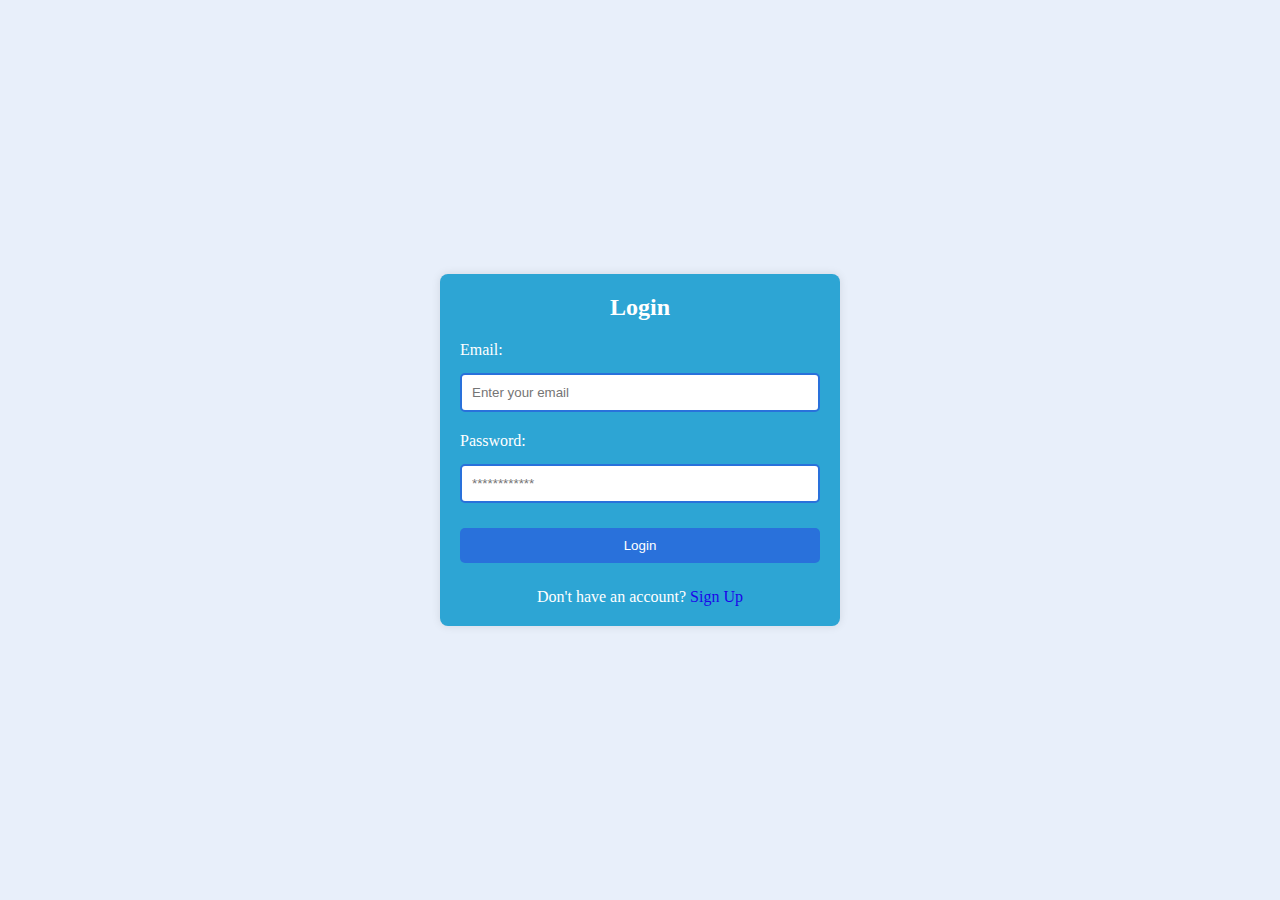
==== AssignmentFive/LoginPage.html @ 8efc0cf1 "Updated with Assignment Five" ====
<!DOCTYPE html>
<html lang="en">
<head>
    <meta charset="UTF-8">
    <meta name="viewport" content="width=device-width, initial-scale=1.0">
    <link rel="stylesheet" href="style.css">
    <title>Login Page</title>
</head>
<body>
    <section id="firstSection">
        <div class="formContainer">
            <form action="/login" method="post" target="_blank" name="loginForm" id="loginForm" autocomplete="on">
                <h2>Login</h2>
                
                <label for="email">Email:</label>
                <input type="email" id="email" placeholder="Enter your email" required>
                
                <label for="password">Password:</label>
                <input type="password" id="password" placeholder="************" required>
                
                <button type="submit" id="login">Login</button>
                
                <p>Don't have an account? <span><a href="signup.html">Sign Up</a></span></p>
            </form>
        </div>
    </section>
    <script src="script.js"></script>
</body>
</html>
---- AssignmentFive/style.css ----
* {
    margin: 0;
    padding: 0;
    box-sizing: border-box;
}

body{
    font-family: cursive;
}

#firstSection{
    display: flex;
    justify-content: center;
    align-items: center;
    min-height: 100vh;
    background-color: rgb(232, 239, 250); 
    color: white;
    padding: 15px;
}

.formContainer{
    background: rgb(45, 165, 212);
    padding: 20px;
    border-radius: 8px;
    box-shadow: 0 0 10px rgba(0, 0, 0, 0.1);
    width: 100%;
    max-width: 400px;
    overflow: auto;
}

form{
    display: flex;
    flex-direction: column;
    gap: 5px;
}

label{
    margin-top: 10px;
}

input, select, button {
    margin-top: 4px;
    padding: 10px;
    width: 100%;
    border: 2px solid rgb(41, 113, 219);
    border-radius: 5px;
}

button {
    background-color: rgb(41, 113, 219);
    color: white;
    border: none;
    cursor: pointer;
    margin-top: 15px;
}

button:hover {
    background-color: rgb(28, 58, 230);
}

h2{
    text-align: center;
}

p{
    text-align: center;
    margin-top: 15px;
}

p a {
    color: #1c05e9;
    text-decoration: none;
}

p a:hover {
    text-decoration: underline;
}

#loginForm {
    gap: 10px;
}
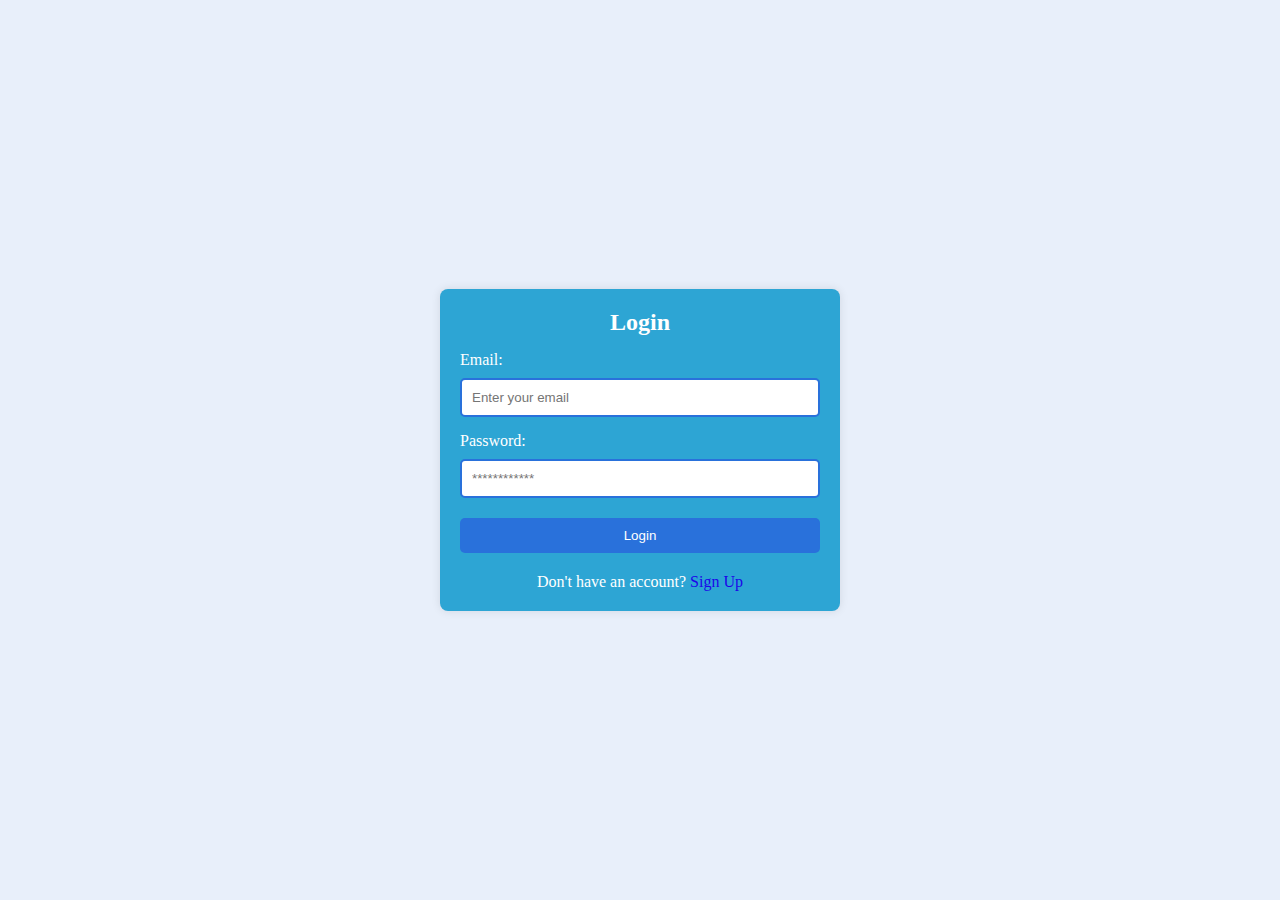
==== commit a6760781: "Updated login and signup" ====
--- a/AssignmentFive/LoginPage.html
+++ b/AssignmentFive/LoginPage.html
@@ -20,7 +20,7 @@
                 
                 <button type="submit" id="login">Login</button>
                 
-                <p>Don't have an account? <span><a href="signup.html">Sign Up</a></span></p>
+                <p>Don't have an account? <span><a href="index.html">Sign Up</a></span></p>
             </form>
         </div>
     </section>
--- a/AssignmentFive/style.css
+++ b/AssignmentFive/style.css
@@ -76,9 +76,4 @@
     text-decoration: underline;
 }
 
-#loginForm {
-    gap: 10px;
-}
 
-
-
